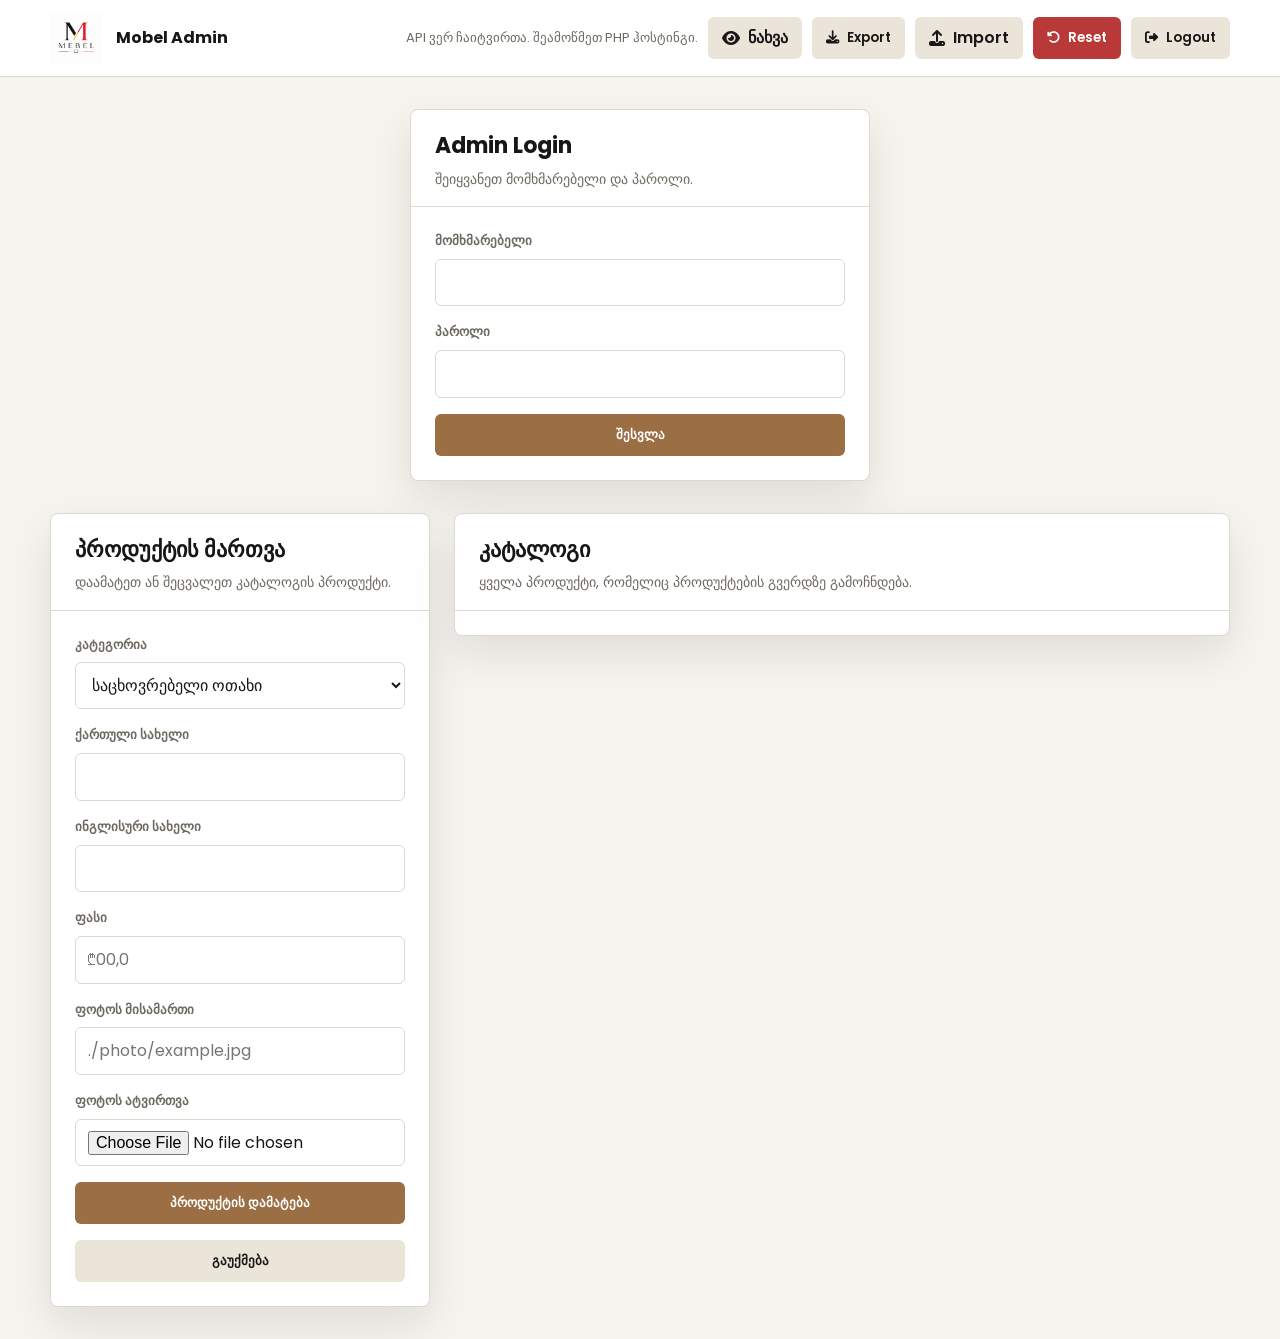
==== admin.html @ c5cf6e33 "add admin panel" ====
<!doctype html>
<html lang="ka">
  <head>
    <meta charset="UTF-8" />
    <meta name="viewport" content="width=device-width, initial-scale=1.0" />
    <title>Admin Panel - Mobel</title>
    <link rel="icon" href="./photo/141.png" sizes="512x512" type="image/png" />
    <link rel="stylesheet" href="css/style.css" />
    <link rel="stylesheet" href="css/admin.css" />
    <link rel="preconnect" href="https://fonts.googleapis.com" />
    <link rel="preconnect" href="https://fonts.gstatic.com" crossorigin />
    <link
      href="https://fonts.googleapis.com/css2?family=Playfair+Display:wght@400;500;600;700&family=Poppins:wght@300;400;500;600&display=swap"
      rel="stylesheet"
    />
    <link
      rel="stylesheet"
      href="https://cdnjs.cloudflare.com/ajax/libs/font-awesome/6.4.0/css/all.min.css"
    />
  </head>
  <body class="admin-body">
    <div class="admin-shell">
      <header class="admin-topbar">
        <div class="admin-topbar-inner">
          <a class="admin-brand" href="products-ka.html">
            <img src="./photo/141.png" alt="Mobel" />
            <span>Mobel Admin</span>
          </a>
          <div class="admin-actions">
            <span class="admin-status" data-status>სერვერთან დაკავშირება...</span>
            <a class="admin-button secondary" href="products-ka.html">
              <i class="fas fa-eye"></i>
              ნახვა
            </a>
            <button class="admin-button secondary" type="button" data-export>
              <i class="fas fa-download"></i>
              Export
            </button>
            <label class="admin-button secondary admin-file-button">
              <i class="fas fa-upload"></i>
              Import
              <input type="file" accept="application/json" data-import />
            </label>
            <button class="admin-button danger" type="button" data-reset>
              <i class="fas fa-rotate-left"></i>
              Reset
            </button>
            <button class="admin-button secondary" type="button" data-logout hidden>
              <i class="fas fa-right-from-bracket"></i>
              Logout
            </button>
          </div>
        </div>
      </header>

      <main class="admin-login" data-login-panel hidden>
        <section class="admin-panel">
          <div class="admin-panel-header">
            <h1>Admin Login</h1>
            <p>შეიყვანეთ მომხმარებელი და პაროლი.</p>
          </div>
          <form class="admin-form" data-login-form>
            <div class="admin-field">
              <label for="username">მომხმარებელი</label>
              <input id="username" name="username" type="text" autocomplete="username" required />
            </div>
            <div class="admin-field">
              <label for="password">პაროლი</label>
              <input id="password" name="password" type="password" autocomplete="current-password" required />
            </div>
            <button class="admin-button" type="submit">
              შესვლა
            </button>
          </form>
        </section>
      </main>

      <main class="admin-main" data-admin-panel hidden>
        <section class="admin-panel">
          <div class="admin-panel-header">
            <h1>პროდუქტის მართვა</h1>
            <p>დაამატეთ ან შეცვალეთ კატალოგის პროდუქტი.</p>
          </div>
          <form class="admin-form" data-product-form>
            <div class="admin-field">
              <label for="category">კატეგორია</label>
              <select id="category" name="category" required></select>
            </div>
            <div class="admin-field">
              <label for="nameKa">ქართული სახელი</label>
              <input id="nameKa" name="nameKa" type="text" required />
            </div>
            <div class="admin-field">
              <label for="nameEn">ინგლისური სახელი</label>
              <input id="nameEn" name="nameEn" type="text" />
            </div>
            <div class="admin-field">
              <label for="price">ფასი</label>
              <input id="price" name="price" type="text" placeholder="₾00,0" />
            </div>
            <div class="admin-field">
              <label for="image">ფოტოს მისამართი</label>
              <input id="image" name="image" type="text" placeholder="./photo/example.jpg" required />
            </div>
            <div class="admin-field">
              <label for="imageUpload">ფოტოს ატვირთვა</label>
              <input id="imageUpload" name="imageUpload" type="file" accept="image/png,image/jpeg,image/webp,image/gif" data-image-upload />
            </div>
            <button class="admin-button" type="submit" data-save-button>
              პროდუქტის დამატება
            </button>
            <button class="admin-button secondary" type="button" data-cancel-edit hidden>
              გაუქმება
            </button>
          </form>
        </section>

        <section class="admin-panel">
          <div class="admin-panel-header">
            <h2>კატალოგი</h2>
            <p>ყველა პროდუქტი, რომელიც პროდუქტების გვერდზე გამოჩნდება.</p>
          </div>
          <div class="admin-list" data-products-list></div>
          <p class="admin-empty" data-empty-state hidden>პროდუქტები ჯერ არ არის დამატებული.</p>
        </section>
      </main>
    </div>

    <script src="js/catalog-store.js"></script>
    <script src="js/admin.js"></script>
  </body>
</html>
---- css/style.css ----
/* ========================================
   Mobel - Modern Furniture Template
   ======================================== */

/* CSS Variables */
:root {
  --primary-color: #1a1a1a;
  --secondary-color: #b89c72;
  --accent-color: #d4a574;
  --text-color: #333333;
  --text-light: #666666;
  --white: #ffffff;
  --off-white: #f9f9f9;
  --gray-light: #f5f5f5;
  --gray: #e0e0e0;
  --border-color: #dddddd;
  --shadow: 0 10px 40px rgba(0, 0, 0, 0.08);
  --shadow-sm: 0 5px 20px rgba(0, 0, 0, 0.05);
  --transition: all 0.3s ease;
  --font-primary: "Playfair Display", serif;
  --font-secondary: "Poppins", sans-serif;
}
@font-face {
  font-family: kartuli;
  src: url(../fonts/bpg_nino_mtavruli_bold.ttf);
}

/* Reset & Base */
* {
  margin: 0;
  padding: 0;
  box-sizing: border-box;
}

html {
  scroll-behavior: smooth;
}

body {
  font-family: var(--font-secondary);
  font-size: 16px;
  line-height: 1.6;
  color: var(--text-color);
  background-color: var(--white);
  overflow-x: hidden;
}

a {
  text-decoration: none;
  color: inherit;
  transition: var(--transition);
}

ul {
  list-style: none;
}

img {
  max-width: 100%;
  height: auto;
  display: block;
}

button {
  font-family: inherit;
  cursor: pointer;
  border: none;
  outline: none;
}

.container {
  max-width: 1200px;
  margin: 0 auto;
  padding: 0 20px;
}

/* ========================================
   Header
   ======================================== */
.header {
  position: fixed;
  top: 0;
  left: 0;
  right: 0;
  z-index: 1000;
  background: var(--white);
  transition:
    transform 0.3s ease,
    box-shadow 0.3s ease;
}

.header.hidden {
  transform: translateY(-100%);
}

.header-top {
  background: var(--primary-color);
  padding: 10px 0;
  transition: var(--transition);
  transform: translateY(0);
  opacity: 1;
}

.header-top.hidden {
  transform: translateY(-100%);
  opacity: 0;
}

.header-main {
  background: var(--white);
  box-shadow: var(--shadow-sm);
  transition: var(--transition);
}

.header.scrolled .header-main {
  box-shadow: var(--shadow-sm);
}

.header-main .container {
  display: flex;
  align-items: center;
  justify-content: space-between;
  padding: 20px 20px;
  transition: var(--transition);
}

.header.scrolled .header-main .container {
  padding: 12px 20px;
}

.header-top-content {
  display: flex;
  justify-content: space-between;
  align-items: center;
}

.header-social {
  display: flex;
  gap: 15px;
}

.header-social a {
  color: rgba(255, 255, 255, 0.8);
  font-size: 14px;
}

.header-social a:hover {
  color: var(--secondary-color);
}

.header-contact {
  display: flex;
  gap: 30px;
}

.header-contact span {
  font-size: 13px;
  color: rgba(255, 255, 255, 0.8);
  display: flex;
  align-items: center;
  gap: 8px;
}

.header-contact i {
  color: var(--secondary-color);
}

.navbar {
  display: flex;
  justify-content: space-between;
  align-items: center;
  width: 100%;
}

.logo {
  font-family: var(--font-primary);
  font-size: 32px;
  font-weight: 700;
  color: var(--primary-color);
  letter-spacing: 2px;
}
.logo_image {
  width: 100px;
  height: 80px;
}

.nav-menu {
  display: flex;
  gap: 40px;
}

.nav-link {
  font-size: 14px;
  font-weight: 500;
  color: var(--primary-color);
  text-transform: uppercase;
  letter-spacing: 1px;
  position: relative;
}

.nav-link::after {
  content: "";
  position: absolute;
  bottom: -5px;
  left: 0;
  width: 0;
  height: 2px;
  background: var(--secondary-color);
  transition: var(--transition);
}

.nav-link:hover::after {
  width: 100%;
}

.nav-icons {
  display: flex;
  align-items: center;
  gap: 20px;
}

.nav-icons a {
  font-size: 18px;
  color: var(--primary-color);
  position: relative;
}

.nav-icons a:hover {
  color: var(--secondary-color);
}

.cart-count {
  position: absolute;
  top: -8px;
  right: -8px;
  width: 18px;
  height: 18px;
  background: var(--secondary-color);
  color: var(--white);
  font-size: 10px;
  font-weight: 600;
  border-radius: 50%;
  display: flex;
  align-items: center;
  justify-content: center;
}

/* Language Switcher */
.lang-switcher {
  position: relative;
}

.lang-btn {
  display: flex;
  align-items: center;
  gap: 5px;
  background: none;
  padding: 8px 12px;
  font-size: 14px;
  font-weight: 600;
  color: var(--primary-color);
  border: 1px solid var(--gray);
  cursor: pointer;
  transition: var(--transition);
}

.lang-btn:hover {
  border-color: var(--secondary-color);
  color: var(--secondary-color);
}

.lang-btn .current-lang {
  text-transform: uppercase;
}

.lang-btn i {
  font-size: 10px;
}

.lang-dropdown {
  position: absolute;
  top: 100%;
  right: 0;
  min-width: 150px;
  background: var(--white);
  border: 1px solid var(--gray);
  box-shadow: var(--shadow);
  opacity: 0;
  visibility: hidden;
  transform: translateY(10px);
  transition: var(--transition);
  z-index: 100;
}

.lang-switcher:hover .lang-dropdown,
.lang-switcher.active .lang-dropdown {
  opacity: 1;
  visibility: visible;
  transform: translateY(0);
}

.lang-option {
  display: block;
  padding: 12px 20px;
  font-size: 14px;
  color: var(--text-color);
  transition: var(--transition);
}

.lang-option:hover {
  background: var(--gray-light);
  color: var(--secondary-color);
}

.lang-option.active {
  background: var(--secondary-color);
  color: var(--white);
}

.menu-toggle {
  display: none;
  flex-direction: column;
  gap: 5px;
  background: none;
  padding: 5px;
}

.menu-toggle span {
  width: 25px;
  height: 2px;
  background: var(--primary-color);
  transition: var(--transition);
}

.navbar {
  display: flex;
  justify-content: space-between;
  align-items: center;
}

.logo {
  width: 120px;
  height: 60px;
}

.nav-menu {
  display: flex;
  gap: 40px;
}

.nav-link {
  font-size: 14px;
  font-weight: 500;
  color: var(--primary-color);
  text-transform: uppercase;
  letter-spacing: 1px;
  position: relative;
}

.nav-link::after {
  content: "";
  position: absolute;
  bottom: -5px;
  left: 0;
  width: 0;
  height: 2px;
  background: var(--secondary-color);
  transition: var(--transition);
}

.nav-link:hover::after {
  width: 100%;
}

.nav-icons {
  display: flex;
  align-items: center;
  gap: 20px;
}

.nav-icons a {
  font-size: 18px;
  color: var(--primary-color);
}

.nav-icons a:hover {
  color: var(--secondary-color);
}

.menu-toggle {
  display: none;
  flex-direction: column;
  gap: 5px;
  background: none;
  padding: 5px;
}

.menu-toggle span {
  width: 25px;
  height: 2px;
  background: var(--primary-color);
  transition: var(--transition);
}

/* ========================================
   Hero Section
   ======================================== */
.hero {
  min-height: 100vh;
  display: flex;
  align-items: center;
  padding: 150px 0 80px;
  background: var(--off-white);
  position: relative;
  overflow: hidden;
}

.hero::before {
  content: "";
  position: absolute;
  top: -50%;
  right: -20%;
  width: 800px;
  height: 800px;
  background: radial-gradient(
    circle,
    rgba(184, 156, 114, 0.1) 0%,
    transparent 70%
  );
  border-radius: 50%;
}

.hero .container {
  display: flex;
  align-items: center;
  gap: 60px;
}

.hero-content {
  flex: 1;
  max-width: 600px;
  margin-left: 30px;
}

.hero-subtitle {
  display: inline-block;
  font-size: 14px;
  font-weight: 500;
  color: var(--secondary-color);
  text-transform: uppercase;
  letter-spacing: 3px;
  margin-bottom: 20px;
}

.hero-title {
  font-family: var(--font-primary);
  font-size: 64px;
  font-weight: 700;
  line-height: 1.1;
  color: var(--primary-color);
  margin-bottom: 25px;
}
.hero-title_ka {
  font-family: kartuli;
  font-size: 64px;
  font-weight: 700;
  line-height: 1.1;
  color: var(--primary-color);
  margin-bottom: 25px;
}

.hero-text {
  font-size: 18px;
  color: var(--text-light);
  margin-bottom: 40px;
  max-width: 500px;
}

.hero-buttons {
  display: flex;
  gap: 20px;
}

.btn {
  display: inline-block;
  padding: 16px 40px;
  font-size: 14px;
  font-weight: 500;
  text-transform: uppercase;
  letter-spacing: 1px;
  border-radius: 0;
  transition: var(--transition);
}

.btn-primary {
  background: var(--primary-color);
  color: var(--white);
}

.btn-primary:hover {
  background: var(--secondary-color);
}

.btn-secondary {
  background: transparent;
  color: var(--primary-color);
  border: 2px solid var(--primary-color);
}

.btn-secondary:hover {
  background: var(--primary-color);
  color: var(--white);
}

.hero-image {
  flex: 1;
  position: relative;
  margin-right: 30px;
}

.hero-image img {
  width: 100%;
  max-width: 550px;
  margin-left: auto;
  border-radius: 5px;
  box-shadow: var(--shadow);
}

/* ========================================
   Features Section
   ======================================== */
.features {
  padding: 60px 0;
  background: var(--primary-color);
}

.features-grid {
  display: grid;
  grid-template-columns: repeat(4, 1fr);
  gap: 30px;
}

.feature-item {
  text-align: center;
  padding: 30px 20px;
  border-right: 1px solid rgba(255, 255, 255, 0.1);
}

.feature-item:last-child {
  border-right: none;
}

.feature-item i {
  font-size: 36px;
  color: var(--secondary-color);
  margin-bottom: 20px;
}

.feature-item h3 {
  font-family: var(--font-primary);
  font-size: 18px;
  color: var(--white);
  margin-bottom: 10px;
}

.feature-item p {
  font-size: 14px;
  color: rgba(255, 255, 255, 0.7);
}

/* ========================================
   Section Header
   ======================================== */
.section-header {
  text-align: center;
  margin-bottom: 60px;
}

.products-actions {
  text-align: center;
  margin-bottom: 30px;
}

.products-actions .btn {
  display: inline-flex;
  padding: 14px 30px;
}

.section-subtitle {
  display: inline-block;
  font-size: 14px;
  font-weight: 500;
  color: var(--secondary-color);
  text-transform: uppercase;
  letter-spacing: 3px;
  margin-bottom: 15px;
}

.section-title {
  font-family: var(--font-primary);
  font-size: 42px;
  font-weight: 600;
  color: var(--primary-color);
}

/* ========================================
   Products Section
   ======================================== */
.products {
  padding: 100px 0;
  background: var(--white);
}

.products-grid {
  display: grid;
  grid-template-columns: repeat(3, 1fr);
  gap: 30px;
}

.product-card {
  background: var(--white);
  border: 1px solid var(--gray);
  transition: var(--transition);
}

.product-card:hover {
  box-shadow: var(--shadow);
  transform: translateY(-10px);
}

.product-image {
  position: relative;
  overflow: hidden;
  aspect-ratio: 1;
  background: var(--gray-light);
}

.product-image img {
  width: 100%;
  height: 100%;
  object-fit: cover;
  transition: var(--transition);
  cursor: zoom-in;
}

.product-card:hover .product-image img {
  transform: scale(1.05);
}

.image-overlay {
  position: fixed;
  inset: 0;
  display: flex;
  align-items: center;
  justify-content: center;
  background: rgba(0, 0, 0, 0.85);
  opacity: 0;
  visibility: hidden;
  transition: opacity 0.25s ease;
  z-index: 2000;
}

.image-overlay.open {
  opacity: 1;
  visibility: visible;
}

.image-overlay-content {
  position: relative;
  display: flex;
  align-items: center;
  justify-content: center;
  max-width: 100vw;
  max-height: 100vh;
  padding: 0;
}

.image-overlay-content img {
  width: auto;
  height: auto;
  max-width: 100vw;
  max-height: 100vh;
  object-fit: contain;
  display: block;
  margin: 0 auto;
  border-radius: 4px;
  box-shadow: 0 20px 40px rgba(0, 0, 0, 0.45);
}

.overlay-close {
  position: absolute;
  top: 10px;
  right: 10px;
  width: 40px;
  height: 40px;
  border-radius: 50%;
  border: 1px solid rgba(255, 255, 255, 0.25);
  background: rgba(0, 0, 0, 0.5);
  color: #fff;
  font-size: 28px;
  line-height: 1;
  display: flex;
  align-items: center;
  justify-content: center;
  cursor: pointer;
  transition:
    background 0.25s ease,
    transform 0.25s ease;
}

.overlay-close:hover {
  background: rgba(0, 0, 0, 0.75);
  transform: scale(1.05);
}

.product-tag {
  position: absolute;
  top: 15px;
  left: 15px;
  padding: 8px 16px;
  font-size: 12px;
  font-weight: 600;
  text-transform: uppercase;
  letter-spacing: 1px;
  background: var(--primary-color);
  color: var(--white);
}

.product-tag.sale {
  background: #e74c3c;
}

.product-info {
  padding: 25px;
}

.product-info h3 {
  font-family: var(--font-primary);
  font-size: 20px;
  font-weight: 600;
  color: var(--primary-color);
  margin-bottom: 8px;
}

.product-category {
  font-size: 14px;
  color: var(--text-light);
  margin-bottom: 15px;
}

.product-price {
  display: flex;
  align-items: center;
  gap: 10px;
  margin-bottom: 20px;
}

.price {
  font-size: 18px;
  font-weight: 600;
  color: var(--primary-color);
}

.old-price {
  font-size: 14px;
  color: var(--text-light);
  text-decoration: line-through;
}

.btn-add-cart {
  width: 100%;
  padding: 14px;
  font-size: 14px;
  font-weight: 500;
  text-transform: uppercase;
  letter-spacing: 1px;
  background: transparent;
  color: var(--primary-color);
  border: 2px solid var(--primary-color);
  transition: var(--transition);
}

.btn-add-cart:hover {
  background: var(--primary-color);
  color: var(--white);
}

/* ========================================
   About Section
   ======================================== */
.about {
  padding: 100px 0;
  background: var(--off-white);
}

.about-grid {
  display: grid;
  grid-template-columns: 1fr 1fr;
  gap: 80px;
  align-items: center;
}

.about-image img {
  width: 100%;
  border-radius: 5px;
  box-shadow: var(--shadow);
}

.about-content .section-title {
  text-align: left;
  margin-bottom: 25px;
}

.about-content > p {
  font-size: 16px;
  color: var(--text-light);
  margin-bottom: 30px;
  line-height: 1.8;
}

.about-features {
  margin-bottom: 35px;
}

.about-features li {
  display: flex;
  align-items: center;
  gap: 15px;
  margin-bottom: 15px;
  font-size: 15px;
  color: var(--text-color);
}

.about-features li i {
  width: 24px;
  height: 24px;
  display: flex;
  align-items: center;
  justify-content: center;
  background: var(--secondary-color);
  color: var(--white);
  border-radius: 50%;
  font-size: 12px;
}

/* ========================================
   Services Section
   ======================================== */
.services {
  padding: 100px 0;
  background: var(--white);
}

.services-grid {
  display: grid;
  grid-template-columns: repeat(3, 1fr);
  gap: 30px;
}

.service-card {
  text-align: center;
  padding: 50px 30px;
  background: var(--off-white);
  border: 1px solid var(--gray);
  transition: var(--transition);
}

.service-card:hover {
  background: var(--white);
  box-shadow: var(--shadow);
  transform: translateY(-10px);
}

.service-card i {
  font-size: 48px;
  color: var(--secondary-color);
  margin-bottom: 25px;
}

.service-card h3 {
  font-family: var(--font-primary);
  font-size: 24px;
  font-weight: 600;
  color: var(--primary-color);
  margin-bottom: 15px;
}

.service-card p {
  font-size: 15px;
  color: var(--text-light);
  line-height: 1.7;
}

/* ========================================
   Contact Section
   ======================================== */
.contact {
  padding: 100px 0;
  background: var(--off-white);
}

.contact-grid {
  display: grid;
  grid-template-columns: 1fr 1fr;
  gap: 60px;
}

.contact-info .section-title {
  text-align: left;
  margin-bottom: 20px;
}

.contact-info > p {
  font-size: 16px;
  color: var(--text-light);
  margin-bottom: 40px;
}

.contact-details {
  display: flex;
  flex-direction: column;
  gap: 25px;
}

.contact-item {
  display: flex;
  align-items: flex-start;
  gap: 20px;
}

.contact-item i {
  width: 50px;
  height: 50px;
  display: flex;
  align-items: center;
  justify-content: center;
  background: var(--secondary-color);
  color: var(--white);
  font-size: 18px;
  flex-shrink: 0;
}

.contact-item h4 {
  font-family: var(--font-primary);
  font-size: 18px;
  font-weight: 600;
  color: var(--primary-color);
  margin-bottom: 5px;
}

.contact-item p {
  font-size: 15px;
  color: var(--text-light);
}

.contact-form {
  background: var(--white);
  padding: 50px;
  box-shadow: var(--shadow);
}

.form-group {
  margin-bottom: 20px;
}

.form-group input,
.form-group textarea {
  width: 100%;
  padding: 16px 20px;
  font-family: var(--font-secondary);
  font-size: 15px;
  color: var(--text-color);
  background: var(--gray-light);
  border: 1px solid transparent;
  transition: var(--transition);
}

.form-group input:focus,
.form-group textarea:focus {
  border-color: var(--secondary-color);
  outline: none;
}

.form-group textarea {
  resize: vertical;
  min-height: 150px;
}

.contact-form .btn {
  width: 100%;
  text-align: center;
}

/* ========================================
   Footer
   ======================================== */
.footer {
  padding: 80px 0 20px;
  background: var(--primary-color);
}

.footer-grid {
  display: grid;
  grid-template-columns: 2fr 1fr 1fr 1.5fr;
  gap: 40px;
  margin-bottom: 60px;
}

.footer-brand .logo {
  color: var(--white);
  margin-bottom: 20px;
  display: inline-block;
}

.footer-brand p {
  font-size: 15px;
  color: rgba(255, 255, 255, 0.7);
  line-height: 1.7;
  margin-bottom: 25px;
}

.social-links {
  display: flex;
  gap: 15px;
}

.social-links a {
  width: 40px;
  height: 40px;
  display: flex;
  align-items: center;
  justify-content: center;
  background: rgba(255, 255, 255, 0.1);
  color: var(--white);
  font-size: 16px;
  transition: var(--transition);
}

.social-links a:hover {
  background: var(--secondary-color);
}

.footer-links h4 {
  font-family: var(--font-primary);
  font-size: 18px;
  font-weight: 600;
  color: var(--white);
  margin-bottom: 25px;
}

.footer-links ul li {
  margin-bottom: 12px;
}

.footer-links ul li a {
  font-size: 15px;
  color: rgba(255, 255, 255, 0.7);
}

.footer-links ul li a:hover {
  color: var(--secondary-color);
  padding-left: 5px;
}

.footer-links > p {
  font-size: 15px;
  color: rgba(255, 255, 255, 0.7);
  margin-bottom: 20px;
}

.newsletter-form {
  display: flex;
  gap: 10px;
}

.newsletter-form input {
  flex: 1;
  padding: 14px 20px;
  font-family: var(--font-secondary);
  font-size: 14px;
  color: var(--white);
  background: rgba(255, 255, 255, 0.1);
  border: none;
}

.newsletter-form input::placeholder {
  color: rgba(255, 255, 255, 0.5);
}

.newsletter-form button {
  width: 50px;
  height: 50px;
  display: flex;
  align-items: center;
  justify-content: center;
  background: var(--secondary-color);
  color: var(--white);
  font-size: 16px;
  transition: var(--transition);
}

.newsletter-form button:hover {
  background: var(--accent-color);
}

.footer-bottom {
  padding-top: 30px;
  border-top: 1px solid rgba(255, 255, 255, 0.1);
  text-align: center;
}

.footer-bottom p {
  font-size: 14px;
  color: rgba(255, 255, 255, 0.5);
}

/* ========================================
   Responsive Design
   ======================================== */
@media (max-width: 1024px) {
  .hero-title {
    font-size: 48px;
  }

  .features-grid {
    grid-template-columns: repeat(2, 1fr);
  }

  .feature-item {
    border-right: none;
    border-bottom: 1px solid rgba(255, 255, 255, 0.1);
  }

  .products-grid,
  .services-grid {
    grid-template-columns: repeat(2, 1fr);
  }

  .footer-grid {
    grid-template-columns: repeat(2, 1fr);
  }
}

@media (max-width: 768px) {
  .nav-menu {
    display: none;
  }

  .nav-menu.active {
    display: block;
    position: absolute;
    top: 100%;
    right: 20px;
    left: 20px;
    background: var(--white);
    border: 1px solid var(--gray);
    box-shadow: var(--shadow);
    padding: 20px;
    border-radius: 8px;
    z-index: 999;
  }

  .nav-menu.active li {
    margin-bottom: 15px;
  }

  .nav-menu.active li:last-child {
    margin-bottom: 0;
  }

  .menu-toggle {
    display: flex;
  }

  .hero .container {
    flex-direction: column-reverse;
    text-align: center;
  }

  .hero-content {
    max-width: 100%;
  }

  .hero-title {
    font-size: 36px;
  }

  .hero-buttons {
    justify-content: center;
  }

  .hero-image img {
    max-width: 100%;
    margin: 0 auto 40px;
  }

  .features-grid {
    grid-template-columns: 1fr;
  }

  .products-grid,
  .services-grid,
  .about-grid,
  .contact-grid {
    grid-template-columns: 1fr;
  }

  .product-image {
    min-height: 260px;
  }

  .product-info {
    padding: 20px;
  }

  .section-title {
    font-size: 32px;
  }

  .contact-form {
    padding: 30px;
  }

  .footer-grid {
    grid-template-columns: 1fr;
    text-align: center;
  }

  .social-links {
    justify-content: center;
  }
}

@media (max-width: 480px) {
  .hero {
    padding: 100px 0 60px;
  }

  .hero-title {
    font-size: 28px;
  }

  .btn {
    padding: 14px 28px;
    font-size: 13px;
  }

  .products,
  .about,
  .services,
  .contact {
    padding: 60px 0;
  }

  .product-image {
    min-height: 220px;
  }

  .product-info {
    padding: 18px;
  }
}
---- css/admin.css ----
:root {
  --admin-bg: #f6f4ef;
  --admin-panel: #ffffff;
  --admin-ink: #171717;
  --admin-muted: #6f6a61;
  --admin-line: #ded8cd;
  --admin-accent: #9b6f43;
  --admin-accent-dark: #72502f;
  --admin-danger: #b93838;
  --admin-shadow: 0 18px 45px rgba(28, 24, 20, 0.1);
}

body.admin-body {
  min-height: 100vh;
  background: var(--admin-bg);
  color: var(--admin-ink);
  font-family: var(--font-secondary);
}

.admin-shell {
  min-height: 100vh;
}

.admin-topbar {
  background: var(--admin-panel);
  border-bottom: 1px solid var(--admin-line);
}

.admin-topbar-inner {
  width: min(1180px, calc(100% - 32px));
  min-height: 76px;
  margin: 0 auto;
  display: flex;
  align-items: center;
  justify-content: space-between;
  gap: 20px;
}

.admin-brand {
  display: flex;
  align-items: center;
  gap: 14px;
  font-weight: 700;
}

.admin-brand img {
  width: 52px;
  height: 52px;
  object-fit: contain;
}

.admin-actions {
  display: flex;
  align-items: center;
  gap: 10px;
  flex-wrap: wrap;
}

.admin-main,
.admin-login {
  width: min(1180px, calc(100% - 32px));
  margin: 32px auto;
}

.admin-main {
  display: grid;
  grid-template-columns: minmax(280px, 380px) 1fr;
  gap: 24px;
  align-items: start;
}

.admin-login {
  max-width: 460px;
}

.admin-panel {
  background: var(--admin-panel);
  border: 1px solid var(--admin-line);
  border-radius: 8px;
  box-shadow: var(--admin-shadow);
}

.admin-panel-header {
  padding: 22px 24px 16px;
  border-bottom: 1px solid var(--admin-line);
}

.admin-panel-header h1,
.admin-panel-header h2 {
  margin: 0;
  font-size: 22px;
  line-height: 1.25;
}

.admin-panel-header p {
  margin: 8px 0 0;
  color: var(--admin-muted);
  font-size: 14px;
}

.admin-form {
  padding: 24px;
  display: grid;
  gap: 16px;
}

.admin-field {
  display: grid;
  gap: 7px;
}

.admin-field label {
  font-size: 13px;
  font-weight: 600;
  color: var(--admin-muted);
}

.admin-field input,
.admin-field select {
  width: 100%;
  min-height: 44px;
  border: 1px solid var(--admin-line);
  border-radius: 6px;
  padding: 10px 12px;
  color: var(--admin-ink);
  background: #fff;
  font: inherit;
}

.admin-field input:focus,
.admin-field select:focus {
  border-color: var(--admin-accent);
  box-shadow: 0 0 0 3px rgba(155, 111, 67, 0.14);
  outline: none;
}

.admin-button {
  min-height: 42px;
  display: inline-flex;
  align-items: center;
  justify-content: center;
  gap: 8px;
  border-radius: 6px;
  padding: 0 14px;
  background: var(--admin-accent);
  color: #fff;
  font-weight: 600;
}

.admin-button:hover {
  background: var(--admin-accent-dark);
}

.admin-button.secondary {
  background: #ebe4d9;
  color: var(--admin-ink);
}

.admin-button.secondary:hover {
  background: #ded2c1;
}

.admin-button.danger {
  background: var(--admin-danger);
}

.admin-list {
  padding: 12px;
  display: grid;
  gap: 10px;
}

.admin-product {
  display: grid;
  grid-template-columns: 92px minmax(0, 1fr) auto;
  gap: 14px;
  align-items: center;
  padding: 12px;
  border: 1px solid var(--admin-line);
  border-radius: 8px;
  background: #fff;
}

.admin-product img {
  width: 92px;
  aspect-ratio: 1;
  object-fit: cover;
  border-radius: 6px;
  background: #eee;
}

.admin-product h3 {
  margin: 0;
  font-size: 16px;
}

.admin-product p,
.admin-product small {
  display: block;
  margin: 4px 0 0;
  color: var(--admin-muted);
}

.admin-product small {
  overflow-wrap: anywhere;
}

.admin-product-actions {
  display: flex;
  gap: 8px;
}

.admin-icon-button {
  width: 38px;
  height: 38px;
  display: inline-flex;
  align-items: center;
  justify-content: center;
  border-radius: 6px;
  background: #eee8dd;
  color: var(--admin-ink);
}

.admin-icon-button.danger {
  background: #f3dfdf;
  color: var(--admin-danger);
}

.admin-empty {
  padding: 36px 18px;
  text-align: center;
  color: var(--admin-muted);
}

.admin-status {
  color: var(--admin-muted);
  font-size: 13px;
}

.admin-file-button {
  position: relative;
  overflow: hidden;
}

.admin-file-button input {
  position: absolute;
  inset: 0;
  opacity: 0;
  cursor: pointer;
}

@media (max-width: 860px) {
  .admin-topbar-inner,
  .admin-main,
  .admin-login {
    width: min(100% - 20px, 680px);
  }

  .admin-topbar-inner,
  .admin-main {
    grid-template-columns: 1fr;
  }

  .admin-topbar-inner {
    flex-direction: column;
    align-items: stretch;
    padding: 14px 0;
  }

  .admin-actions {
    justify-content: stretch;
  }

  .admin-actions .admin-button {
    flex: 1 1 140px;
  }
}

@media (max-width: 560px) {
  .admin-product {
    grid-template-columns: 72px 1fr;
  }

  .admin-product img {
    width: 72px;
  }

  .admin-product-actions {
    grid-column: 1 / -1;
    justify-content: flex-end;
  }
}
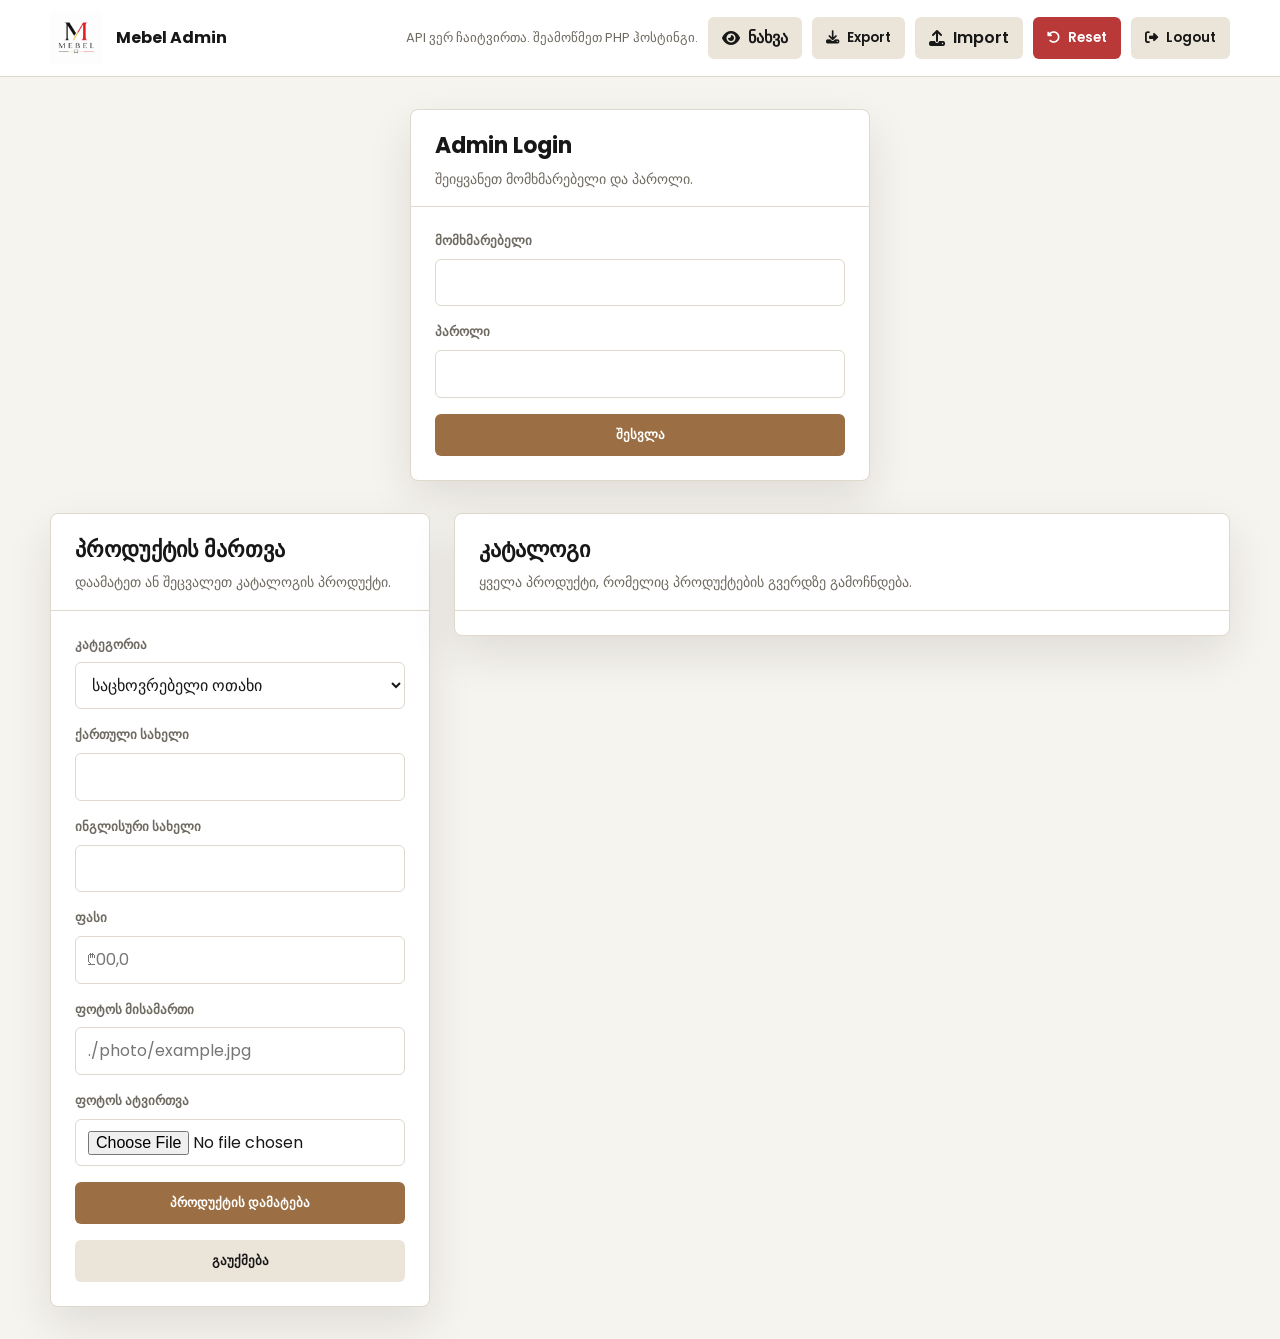
==== commit 7ff341de: "change password" ====
--- a/admin.html
+++ b/admin.html
@@ -3,7 +3,7 @@
   <head>
     <meta charset="UTF-8" />
     <meta name="viewport" content="width=device-width, initial-scale=1.0" />
-    <title>Admin Panel - Mobel</title>
+    <title>Admin Panel - Mebel</title>
     <link rel="icon" href="./photo/141.png" sizes="512x512" type="image/png" />
     <link rel="stylesheet" href="css/style.css" />
     <link rel="stylesheet" href="css/admin.css" />
@@ -23,8 +23,8 @@
       <header class="admin-topbar">
         <div class="admin-topbar-inner">
           <a class="admin-brand" href="products-ka.html">
-            <img src="./photo/141.png" alt="Mobel" />
-            <span>Mobel Admin</span>
+            <img src="./photo/141.png" alt="Mebel" />
+            <span>Mebel Admin</span>
           </a>
           <div class="admin-actions">
             <span class="admin-status" data-status>სერვერთან დაკავშირება...</span>
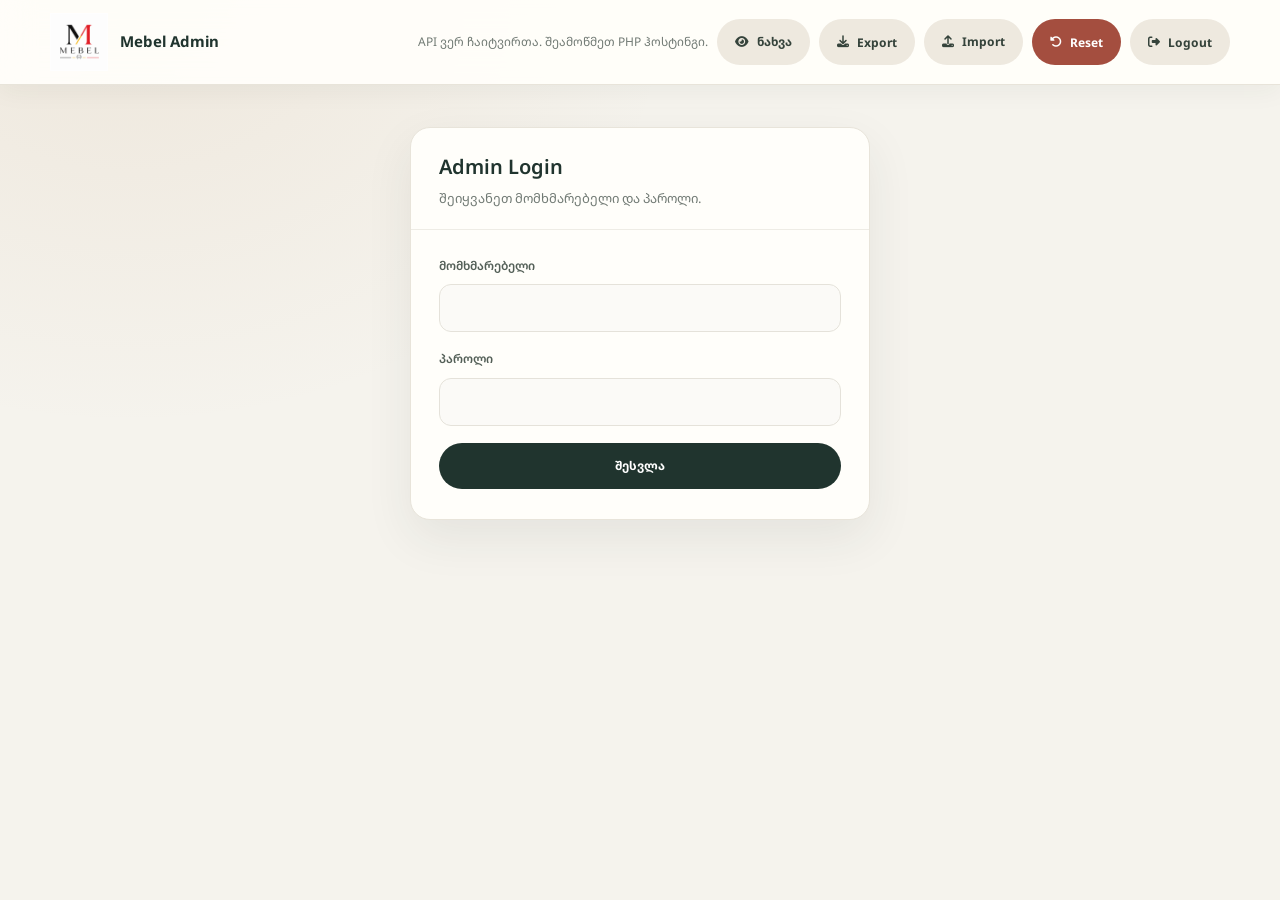
==== commit ad2adc7f: "remake site" ====
--- a/admin.html
+++ b/admin.html
@@ -10,7 +10,7 @@
     <link rel="preconnect" href="https://fonts.googleapis.com" />
     <link rel="preconnect" href="https://fonts.gstatic.com" crossorigin />
     <link
-      href="https://fonts.googleapis.com/css2?family=Playfair+Display:wght@400;500;600;700&family=Poppins:wght@300;400;500;600&display=swap"
+      href="https://fonts.googleapis.com/css2?family=DM+Sans:wght@400;500;600;700&family=DM+Serif+Display&family=Noto+Sans+Georgian:wght@400;500;600;700&display=swap"
       rel="stylesheet"
     />
     <link
@@ -22,7 +22,7 @@
     <div class="admin-shell">
       <header class="admin-topbar">
         <div class="admin-topbar-inner">
-          <a class="admin-brand" href="products-ka.html">
+          <a class="admin-brand" href="index-ka.html">
             <img src="./photo/141.png" alt="Mebel" />
             <span>Mebel Admin</span>
           </a>
--- a/css/style.css
+++ b/css/style.css
@@ -4,25 +4,21 @@
 
 /* CSS Variables */
 :root {
-  --primary-color: #1a1a1a;
-  --secondary-color: #b89c72;
-  --accent-color: #d4a574;
-  --text-color: #333333;
-  --text-light: #666666;
-  --white: #ffffff;
-  --off-white: #f9f9f9;
-  --gray-light: #f5f5f5;
-  --gray: #e0e0e0;
-  --border-color: #dddddd;
-  --shadow: 0 10px 40px rgba(0, 0, 0, 0.08);
-  --shadow-sm: 0 5px 20px rgba(0, 0, 0, 0.05);
-  --transition: all 0.3s ease;
-  --font-primary: "Playfair Display", serif;
-  --font-secondary: "Poppins", sans-serif;
-}
-@font-face {
-  font-family: kartuli;
-  src: url(../fonts/bpg_nino_mtavruli_bold.ttf);
+  --primary-color: #20342e;
+  --secondary-color: #bd9262;
+  --accent-color: #d3ac7f;
+  --text-color: #2b332f;
+  --text-light: #717a74;
+  --white: #fffefa;
+  --off-white: #f5f3ed;
+  --gray-light: #f3f1ec;
+  --gray: #e7e4dc;
+  --border-color: #e7e4dc;
+  --shadow: 0 20px 55px rgba(32, 52, 46, 0.1);
+  --shadow-sm: 0 8px 26px rgba(32, 52, 46, 0.07);
+  --transition: 240ms ease;
+  --font-primary: "DM Serif Display", Georgia, serif;
+  --font-secondary: "DM Sans", sans-serif;
 }
 
 /* Reset & Base */
@@ -34,6 +30,12 @@
 
 html {
   scroll-behavior: smooth;
+  scrollbar-width: none;
+  -ms-overflow-style: none;
+}
+
+html::-webkit-scrollbar {
+  display: none;
 }
 
 body {
@@ -65,7 +67,14 @@
   font-family: inherit;
   cursor: pointer;
   border: none;
-  outline: none;
+}
+
+a:focus-visible,
+button:focus-visible,
+input:focus-visible,
+textarea:focus-visible {
+  outline: 3px solid #705832;
+  outline-offset: 3px;
 }
 
 .container {
@@ -89,21 +98,9 @@
     box-shadow 0.3s ease;
 }
 
-.header.hidden {
-  transform: translateY(-100%);
-}
-
 .header-top {
   background: var(--primary-color);
   padding: 10px 0;
-  transition: var(--transition);
-  transform: translateY(0);
-  opacity: 1;
-}
-
-.header-top.hidden {
-  transform: translateY(-100%);
-  opacity: 0;
 }
 
 .header-main {
@@ -153,12 +150,17 @@
   gap: 30px;
 }
 
-.header-contact span {
+.header-contact span,
+.header-contact a {
   font-size: 13px;
   color: rgba(255, 255, 255, 0.8);
   display: flex;
   align-items: center;
   gap: 8px;
+}
+
+.header-contact a:hover {
+  color: var(--secondary-color);
 }
 
 .header-contact i {
@@ -213,20 +215,35 @@
   width: 100%;
 }
 
+html[lang="ka"] .nav-menu {
+  gap: 30px;
+}
+
+html[lang="ka"] .nav-link {
+  letter-spacing: 0.6px;
+  text-transform: uppercase;
+}
+
 .nav-icons {
   display: flex;
   align-items: center;
   gap: 20px;
 }
 
-.nav-icons a {
+.nav-icons a,
+.nav-icons .search-btn,
+.nav-icons .cart-btn {
   font-size: 18px;
   color: var(--primary-color);
   position: relative;
-}
-
-.nav-icons a:hover {
-  color: var(--secondary-color);
+  padding: 0;
+  background: transparent;
+}
+
+.nav-icons a:hover,
+.nav-icons .search-btn:hover,
+.nav-icons .cart-btn:hover {
+  color: #705832;
 }
 
 .cart-count {
@@ -236,7 +253,7 @@
   width: 18px;
   height: 18px;
   background: var(--secondary-color);
-  color: var(--white);
+  color: var(--primary-color);
   font-size: 10px;
   font-weight: 600;
   border-radius: 50%;
@@ -266,7 +283,7 @@
 
 .lang-btn:hover {
   border-color: var(--secondary-color);
-  color: var(--secondary-color);
+  color: #705832;
 }
 
 .lang-btn .current-lang {
@@ -309,12 +326,12 @@
 
 .lang-option:hover {
   background: var(--gray-light);
-  color: var(--secondary-color);
+  color: #705832;
 }
 
 .lang-option.active {
   background: var(--secondary-color);
-  color: var(--white);
+  color: var(--primary-color);
 }
 
 .menu-toggle {
@@ -378,13 +395,19 @@
   gap: 20px;
 }
 
-.nav-icons a {
+.nav-icons a,
+.nav-icons .search-btn,
+.nav-icons .cart-btn {
   font-size: 18px;
   color: var(--primary-color);
-}
-
-.nav-icons a:hover {
-  color: var(--secondary-color);
+  padding: 0;
+  background: transparent;
+}
+
+.nav-icons a:hover,
+.nav-icons .search-btn:hover,
+.nav-icons .cart-btn:hover {
+  color: #705832;
 }
 
 .menu-toggle {
@@ -410,7 +433,7 @@
   display: flex;
   align-items: center;
   padding: 150px 0 80px;
-  background: var(--off-white);
+  background: url("../photo/03.jpg") center / cover no-repeat;
   position: relative;
   overflow: hidden;
 }
@@ -418,16 +441,13 @@
 .hero::before {
   content: "";
   position: absolute;
-  top: -50%;
-  right: -20%;
-  width: 800px;
-  height: 800px;
-  background: radial-gradient(
-    circle,
-    rgba(184, 156, 114, 0.1) 0%,
-    transparent 70%
+  inset: 0;
+  background: linear-gradient(
+    90deg,
+    rgba(0, 0, 0, 0.72) 0%,
+    rgba(0, 0, 0, 0.46) 55%,
+    rgba(0, 0, 0, 0.18) 100%
   );
-  border-radius: 50%;
 }
 
 .hero .container {
@@ -440,6 +460,8 @@
   flex: 1;
   max-width: 600px;
   margin-left: 30px;
+  position: relative;
+  z-index: 1;
 }
 
 .hero-subtitle {
@@ -457,23 +479,28 @@
   font-size: 64px;
   font-weight: 700;
   line-height: 1.1;
-  color: var(--primary-color);
+  color: var(--white);
   margin-bottom: 25px;
 }
 .hero-title_ka {
-  font-family: kartuli;
   font-size: 64px;
   font-weight: 700;
   line-height: 1.1;
-  color: var(--primary-color);
+  color: var(--white);
   margin-bottom: 25px;
 }
 
 .hero-text {
   font-size: 18px;
-  color: var(--text-light);
+  color: rgba(255, 255, 255, 0.85);
   margin-bottom: 40px;
   max-width: 500px;
+  
+}
+
+.hero .btn-secondary {
+  color: var(--white);
+  border-color: var(--white);
 }
 
 .hero-buttons {
@@ -499,6 +526,7 @@
 
 .btn-primary:hover {
   background: var(--secondary-color);
+  color: var(--primary-color);
 }
 
 .btn-secondary {
@@ -510,20 +538,6 @@
 .btn-secondary:hover {
   background: var(--primary-color);
   color: var(--white);
-}
-
-.hero-image {
-  flex: 1;
-  position: relative;
-  margin-right: 30px;
-}
-
-.hero-image img {
-  width: 100%;
-  max-width: 550px;
-  margin-left: auto;
-  border-radius: 5px;
-  box-shadow: var(--shadow);
 }
 
 /* ========================================
@@ -590,7 +604,7 @@
   display: inline-block;
   font-size: 14px;
   font-weight: 500;
-  color: var(--secondary-color);
+  color: #705832;
   text-transform: uppercase;
   letter-spacing: 3px;
   margin-bottom: 15px;
@@ -723,11 +737,12 @@
   text-transform: uppercase;
   letter-spacing: 1px;
   background: var(--primary-color);
+  color: var(--primary-color);
+}
+
+.product-tag.sale {
+  background: #b42318;
   color: var(--white);
-}
-
-.product-tag.sale {
-  background: #e74c3c;
 }
 
 .product-info {
@@ -838,7 +853,7 @@
   align-items: center;
   justify-content: center;
   background: var(--secondary-color);
-  color: var(--white);
+  color: var(--primary-color);
   border-radius: 50%;
   font-size: 12px;
 }
@@ -873,7 +888,7 @@
 
 .service-card i {
   font-size: 48px;
-  color: var(--secondary-color);
+  color: #705832;
   margin-bottom: 25px;
 }
 
@@ -935,7 +950,7 @@
   align-items: center;
   justify-content: center;
   background: var(--secondary-color);
-  color: var(--white);
+  color: var(--primary-color);
   font-size: 18px;
   flex-shrink: 0;
 }
@@ -978,7 +993,8 @@
 .form-group input:focus,
 .form-group textarea:focus {
   border-color: var(--secondary-color);
-  outline: none;
+  outline: 2px solid #705832;
+  outline-offset: 1px;
 }
 
 .form-group textarea {
@@ -1084,7 +1100,7 @@
 }
 
 .newsletter-form input::placeholder {
-  color: rgba(255, 255, 255, 0.5);
+  color: rgba(255, 255, 255, 0.75);
 }
 
 .newsletter-form button {
@@ -1094,7 +1110,7 @@
   align-items: center;
   justify-content: center;
   background: var(--secondary-color);
-  color: var(--white);
+  color: var(--primary-color);
   font-size: 16px;
   transition: var(--transition);
 }
@@ -1112,6 +1128,23 @@
 .footer-bottom p {
   font-size: 14px;
   color: rgba(255, 255, 255, 0.5);
+}
+
+.footer a:focus-visible,
+.footer button:focus-visible,
+.footer input:focus-visible {
+  outline-color: var(--white);
+}
+
+@media (prefers-reduced-motion: reduce) {
+  *,
+  *::before,
+  *::after {
+    scroll-behavior: auto !important;
+    transition-duration: 0.01ms !important;
+    animation-duration: 0.01ms !important;
+    animation-iteration-count: 1 !important;
+  }
 }
 
 /* ========================================
@@ -1142,6 +1175,17 @@
 }
 
 @media (max-width: 768px) {
+  .header-top-content {
+    flex-direction: column;
+    gap: 8px;
+  }
+
+  .header-contact {
+    flex-wrap: wrap;
+    justify-content: center;
+    gap: 8px 16px;
+  }
+
   .nav-menu {
     display: none;
   }
@@ -1189,11 +1233,6 @@
     justify-content: center;
   }
 
-  .hero-image img {
-    max-width: 100%;
-    margin: 0 auto 40px;
-  }
-
   .features-grid {
     grid-template-columns: 1fr;
   }
@@ -1260,3 +1299,1043 @@
     padding: 18px;
   }
 }
+
+/* Modern furniture storefront */
+body {
+  font-family: var(--font-secondary);
+  font-size: 16px;
+  line-height: 1.7;
+  color: var(--text-color);
+  background: var(--white);
+}
+
+html[lang="ka"] body,
+html[lang="ka"] button,
+html[lang="ka"] input,
+html[lang="ka"] textarea,
+html[lang="ka"] select {
+  font-family: "Noto Sans Georgian", sans-serif;
+}
+
+html[lang="ka"] .nav-link {
+  font-family: "Noto Sans Georgian", sans-serif;
+  font-size: 13px;
+  letter-spacing: 0;
+}
+
+html[lang="ka"] .hero-title,
+html[lang="ka"] .hero-title_ka,
+html[lang="ka"] .section-title,
+html[lang="ka"] .feature-item h3,
+html[lang="ka"] .product-info h3,
+html[lang="ka"] .service-card h3,
+html[lang="ka"] .contact-item h4,
+html[lang="ka"] .footer-links h4 {
+  font-family: "Noto Sans Georgian", sans-serif;
+  font-weight: 600;
+}
+
+.container {
+  max-width: 1320px;
+  padding-right: 28px;
+  padding-left: 28px;
+}
+
+.header {
+  box-shadow: 0 5px 25px rgba(24, 38, 33, 0.06);
+}
+
+.header-top {
+  padding: 9px 0;
+  background: var(--primary-color);
+}
+
+.header-social {
+  gap: 18px;
+}
+
+.header-social a,
+.header-contact span,
+.header-contact a {
+  color: rgba(255, 254, 250, 0.82);
+}
+
+.header-social a:hover,
+.header-contact a:hover {
+  color: #e4c29b;
+}
+
+.header-contact {
+  gap: 26px;
+}
+
+.header-contact span,
+.header-contact a {
+  font-size: 12px;
+}
+
+.header-contact i {
+  color: #e4c29b;
+}
+
+.header-main {
+  background: rgba(255, 254, 250, 0.97);
+}
+
+.header-main .container {
+  padding-top: 8px;
+  padding-bottom: 8px;
+}
+
+.navbar {
+  min-height: 68px;
+}
+
+.logo {
+  width: auto;
+  height: auto;
+  flex: 0 0 auto;
+}
+
+.logo_image,
+.navbar .logo img {
+  width: 76px;
+  height: 66px;
+  object-fit: contain;
+  mix-blend-mode: multiply;
+}
+
+.nav-menu {
+  align-items: center;
+  gap: 34px;
+}
+
+.nav-link {
+  font-family: var(--font-secondary);
+  font-size: 12px;
+  font-weight: 700;
+  letter-spacing: 1.15px;
+  color: #46534c;
+}
+
+.nav-link::after {
+  bottom: -8px;
+  height: 2px;
+  background: var(--secondary-color);
+}
+
+.nav-icons {
+  gap: 17px;
+}
+
+.nav-icons a,
+.nav-icons .search-btn,
+.nav-icons .cart-btn {
+  width: 40px;
+  height: 40px;
+  display: inline-flex;
+  align-items: center;
+  justify-content: center;
+  border: 1px solid var(--gray);
+  border-radius: 50%;
+  font-size: 15px;
+  transition:
+    color var(--transition),
+    border-color var(--transition),
+    background var(--transition);
+}
+
+.nav-icons a:hover,
+.nav-icons .search-btn:hover,
+.nav-icons .cart-btn:hover {
+  color: var(--primary-color);
+  border-color: #d5c3aa;
+  background: #f4eee5;
+}
+
+.cart-count {
+  top: -4px;
+  right: -5px;
+  width: 18px;
+  height: 18px;
+  background: var(--secondary-color);
+  color: var(--primary-color);
+  font-size: 10px;
+}
+
+.lang-btn {
+  min-height: 40px;
+  padding: 7px 12px;
+  border-color: var(--gray);
+  border-radius: 999px;
+  font-family: var(--font-secondary);
+}
+
+.lang-dropdown {
+  top: calc(100% + 10px);
+  right: 0;
+  z-index: 1100;
+  width: max-content;
+  min-width: 168px;
+  overflow: hidden;
+  border: 1px solid var(--gray);
+  border-radius: 14px;
+  box-shadow: var(--shadow);
+  background: var(--white);
+}
+
+.nav-icons .lang-dropdown .lang-option {
+  width: 100%;
+  min-height: 46px;
+  height: auto;
+  display: flex;
+  align-items: center;
+  justify-content: flex-start;
+  padding: 11px 16px;
+  border: 0;
+  border-radius: 0;
+  color: var(--text-color);
+  font-family: var(--font-secondary);
+  font-size: 13px;
+  line-height: 1.5;
+  white-space: nowrap;
+}
+
+html[lang="ka"] .nav-icons .lang-dropdown .lang-option {
+  font-family: "Noto Sans Georgian", sans-serif;
+}
+
+.nav-icons .lang-dropdown .lang-option:hover {
+  background: #f4eee5;
+  color: var(--primary-color);
+}
+
+.lang-option.active {
+  background: #f1e8dc;
+  color: var(--primary-color);
+}
+
+.menu-toggle {
+  border-radius: 50%;
+}
+
+.menu-toggle span {
+  border-radius: 10px;
+}
+
+.hero {
+  min-height: min(820px, 100svh);
+  padding: 190px 0 110px;
+  background-position: center 54%;
+}
+
+.hero::before {
+  background:
+    linear-gradient(90deg, rgba(20, 32, 28, 0.78) 0%, rgba(20, 32, 28, 0.57) 48%, rgba(20, 32, 28, 0.2) 100%),
+    linear-gradient(0deg, rgba(20, 32, 28, 0.22), transparent 40%);
+}
+
+.hero-content {
+  max-width: 720px;
+  margin-left: max(7vw, calc((100vw - 1264px) / 2));
+}
+
+.hero-subtitle,
+.section-subtitle {
+  color: #e1bb91;
+  font-size: 11px;
+  font-weight: 700;
+  letter-spacing: 2.4px;
+}
+
+.hero-subtitle {
+  margin-bottom: 22px;
+}
+
+.hero-title,
+.hero-title_ka {
+  max-width: 760px;
+  font-size: clamp(52px, 6.4vw, 88px);
+  line-height: 1.04;
+  letter-spacing: -1.6px;
+  margin-bottom: 24px;
+}
+
+.hero-title_ka {
+  font-size: clamp(44px, 5.2vw, 70px);
+  line-height: 1.28;
+  letter-spacing: 0;
+}
+
+.hero-text {
+  max-width: 520px;
+  color: rgba(255, 254, 250, 0.86);
+  font-size: 17px;
+  line-height: 1.8;
+  margin-bottom: 34px;
+}
+
+.hero-buttons {
+  gap: 13px;
+}
+
+.btn {
+  min-height: 52px;
+  display: inline-flex;
+  align-items: center;
+  justify-content: center;
+  padding: 15px 28px;
+  border: 1px solid transparent;
+  border-radius: 999px;
+  font-family: var(--font-secondary);
+  font-size: 11px;
+  font-weight: 700;
+  letter-spacing: 1.15px;
+  transition:
+    transform var(--transition),
+    color var(--transition),
+    background var(--transition),
+    border-color var(--transition);
+}
+
+.btn:hover {
+  transform: translateY(-2px);
+}
+
+.btn-primary {
+  background: var(--secondary-color);
+  color: #18251f;
+}
+
+.btn-primary:hover {
+  background: #d2ad84;
+  color: #18251f;
+}
+
+.hero .btn-secondary {
+  border-color: rgba(255, 254, 250, 0.65);
+  background: rgba(255, 254, 250, 0.08);
+  color: var(--white);
+  backdrop-filter: blur(8px);
+}
+
+.hero .btn-secondary:hover {
+  border-color: var(--white);
+  background: var(--white);
+  color: var(--primary-color);
+}
+
+.features {
+  padding: 20px 0;
+  background: var(--primary-color);
+}
+
+.features-grid {
+  gap: 0;
+}
+
+.feature-item {
+  padding: 28px 20px;
+  border-right-color: rgba(255, 255, 255, 0.13);
+}
+
+.feature-item i {
+  margin-bottom: 12px;
+  color: #dfb78c;
+  font-size: 27px;
+}
+
+.feature-item h3 {
+  font-family: var(--font-secondary);
+  font-size: 15px;
+  font-weight: 600;
+}
+
+.feature-item p {
+  font-size: 12px;
+}
+
+.products,
+.about,
+.services,
+.contact {
+  padding: 112px 0;
+}
+
+.section-header {
+  max-width: 720px;
+  margin: 0 auto 34px;
+}
+
+.section-subtitle {
+  margin-bottom: 12px;
+  color: #9c744e;
+}
+
+.section-title {
+  font-size: clamp(36px, 4vw, 54px);
+  line-height: 1.16;
+  letter-spacing: -0.8px;
+}
+
+.products-actions {
+  margin-bottom: 40px;
+}
+
+.products-grid {
+  grid-template-columns: repeat(3, minmax(0, 1fr));
+  gap: 24px;
+}
+
+.product-card {
+  overflow: hidden;
+  border: 1px solid #eeece5;
+  border-radius: 18px;
+  background: var(--white);
+  box-shadow: 0 5px 20px rgba(32, 52, 46, 0.035);
+  transition:
+    transform var(--transition),
+    box-shadow var(--transition),
+    border-color var(--transition);
+}
+
+.product-card:hover {
+  transform: translateY(-5px);
+  border-color: #dfd6c9;
+  box-shadow: 0 18px 42px rgba(32, 52, 46, 0.12);
+}
+
+.product-image {
+  aspect-ratio: 1.08;
+  background: #eeece6;
+}
+
+.product-image img {
+  transition: transform 450ms ease;
+}
+
+.product-card:hover .product-image img {
+  transform: scale(1.035);
+}
+
+.product-tag {
+  top: 16px;
+  left: 16px;
+  padding: 7px 11px;
+  border-radius: 999px;
+  background: rgba(255, 254, 250, 0.94);
+  color: var(--primary-color);
+  font-size: 10px;
+  letter-spacing: 0.7px;
+}
+
+.product-tag.sale {
+  background: #a44e3f;
+  color: #fff;
+}
+
+.product-info {
+  padding: 22px 22px 24px;
+}
+
+.product-info h3 {
+  font-family: var(--font-primary);
+  font-size: 22px;
+  line-height: 1.3;
+}
+
+.product-category {
+  margin-bottom: 13px;
+  color: #7a817c;
+  font-size: 12px;
+}
+
+.product-price {
+  min-height: 29px;
+  justify-content: space-between;
+  margin-bottom: 16px;
+}
+
+.price {
+  font-size: 17px;
+  font-weight: 700;
+}
+
+.old-price {
+  font-size: 12px;
+  text-decoration: none;
+}
+
+.btn-add-cart {
+  min-height: 46px;
+  border: 1px solid #dcd7ce;
+  border-radius: 999px;
+  color: var(--primary-color);
+  font-family: var(--font-secondary);
+  font-size: 10px;
+  font-weight: 700;
+  letter-spacing: 1px;
+  transition:
+    color var(--transition),
+    background var(--transition),
+    border-color var(--transition);
+}
+
+.btn-add-cart:hover {
+  border-color: var(--primary-color);
+  background: var(--primary-color);
+  color: var(--white);
+}
+
+.about {
+  background: #f5f3ed;
+}
+
+.about-grid {
+  gap: clamp(42px, 7vw, 96px);
+}
+
+.about-image img {
+  min-height: 420px;
+  object-fit: cover;
+  border-radius: 22px;
+  box-shadow: 0 25px 55px rgba(32, 52, 46, 0.12);
+}
+
+.about-content .section-title {
+  margin-bottom: 22px;
+}
+
+.about-content > p,
+.contact-info > p {
+  font-size: 15px;
+  line-height: 1.9;
+}
+
+.about-features li {
+  gap: 12px;
+}
+
+.about-features li i {
+  width: 27px;
+  height: 27px;
+  flex: 0 0 27px;
+  background: #e7dfd1;
+  color: var(--primary-color);
+}
+
+.services-grid {
+  gap: 20px;
+}
+
+.service-card {
+  padding: 38px 28px;
+  border: 1px solid #ece9e1;
+  border-radius: 18px;
+  background: #faf9f5;
+  transition:
+    transform var(--transition),
+    box-shadow var(--transition),
+    border-color var(--transition);
+}
+
+.service-card:hover {
+  transform: translateY(-5px);
+  border-color: #dfd6c9;
+  box-shadow: var(--shadow-sm);
+}
+
+.service-card i {
+  width: 64px;
+  height: 64px;
+  display: inline-flex;
+  align-items: center;
+  justify-content: center;
+  margin-bottom: 20px;
+  border-radius: 20px;
+  background: #eee7dc;
+  color: #8d6848;
+  font-size: 25px;
+}
+
+.service-card h3 {
+  font-family: var(--font-primary);
+  font-size: 23px;
+}
+
+.service-card p {
+  font-size: 14px;
+}
+
+.contact-grid {
+  gap: clamp(40px, 7vw, 88px);
+  align-items: center;
+}
+
+.contact-item {
+  align-items: center;
+  gap: 16px;
+}
+
+.contact-item i {
+  width: 48px;
+  height: 48px;
+  border-radius: 15px;
+  background: #eae3d8;
+  color: #795b3f;
+}
+
+.contact-item h4 {
+  font-family: var(--font-secondary);
+  font-size: 14px;
+  font-weight: 700;
+}
+
+.contact-item p {
+  font-size: 13px;
+}
+
+.contact-form {
+  padding: clamp(26px, 4vw, 46px);
+  border: 1px solid #eeece5;
+  border-radius: 22px;
+  box-shadow: var(--shadow-sm);
+}
+
+.form-group input,
+.form-group textarea {
+  min-height: 54px;
+  padding: 15px 18px;
+  border: 1px solid #e8e5de;
+  border-radius: 12px;
+  background: #faf9f6;
+  font-family: var(--font-secondary);
+  font-size: 14px;
+}
+
+.form-group textarea {
+  min-height: 145px;
+}
+
+.footer {
+  padding: 76px 0 24px;
+  background: #192923;
+}
+
+.footer-grid {
+  gap: 48px;
+}
+
+.footer-brand .logo img {
+  width: 180px;
+  height: auto;
+  mix-blend-mode: screen;
+  border-radius: 4px;
+}
+
+.footer-links h4 {
+  font-family: var(--font-secondary);
+  font-size: 14px;
+  letter-spacing: 0.3px;
+}
+
+.social-links a {
+  border-radius: 50%;
+}
+
+.newsletter-form input {
+  min-width: 0;
+  border-radius: 999px;
+}
+
+.newsletter-form button {
+  flex: 0 0 50px;
+  border-radius: 50%;
+}
+
+.footer-bottom p {
+  color: rgba(255, 254, 250, 0.68);
+}
+
+.image-overlay {
+  background: rgba(16, 25, 21, 0.92);
+  backdrop-filter: blur(8px);
+}
+
+.image-overlay-content img {
+  border-radius: 18px;
+}
+
+.overlay-close {
+  top: 20px;
+  right: 20px;
+  border-radius: 50%;
+  background: rgba(255, 255, 255, 0.12);
+}
+
+.catalog-hero {
+  min-height: 520px;
+  display: grid;
+  grid-template-columns: minmax(0, 1fr) minmax(320px, 0.9fr);
+  align-items: center;
+  gap: 50px;
+  padding: 165px max(6vw, calc((100vw - 1264px) / 2)) 70px;
+  background: #f2efe8;
+}
+
+.catalog-hero::before {
+  display: none;
+}
+
+.catalog-hero .hero-content {
+  max-width: 660px;
+  margin: 0;
+}
+
+.catalog-hero .hero-subtitle {
+  color: #9c744e;
+}
+
+.catalog-hero .hero-title {
+  color: var(--primary-color);
+  font-size: clamp(42px, 5vw, 68px);
+}
+
+.catalog-hero .hero-text {
+  color: #66716a;
+}
+
+.catalog-hero .hero .btn-secondary,
+.catalog-hero .btn-secondary {
+  border-color: var(--primary-color);
+  background: var(--primary-color);
+  color: var(--white);
+}
+
+.catalog-hero .btn-secondary:hover {
+  background: #30483e;
+}
+
+.catalog-hero .hero-image {
+  min-height: 340px;
+  height: 100%;
+  max-height: 420px;
+  overflow: hidden;
+  border-radius: 24px;
+  background: #e3ded4;
+  box-shadow: var(--shadow);
+}
+
+.catalog-hero .hero-image img {
+  width: 100%;
+  height: 100%;
+  min-height: 340px;
+  object-fit: cover;
+}
+
+@media (max-width: 1024px) {
+  .nav-menu {
+    gap: 20px;
+  }
+
+  .nav-icons {
+    gap: 10px;
+  }
+
+  .catalog-hero {
+    gap: 32px;
+    padding-right: 34px;
+    padding-left: 34px;
+  }
+}
+
+@media (max-width: 768px) {
+  .container {
+    padding-right: 22px;
+    padding-left: 22px;
+  }
+
+  .header-top {
+    padding: 7px 0;
+  }
+
+  .header-top-content {
+    gap: 5px;
+  }
+
+  .header-contact {
+    gap: 4px 14px;
+  }
+
+  .header-main .container {
+    padding-top: 4px;
+    padding-bottom: 4px;
+  }
+
+  .navbar {
+    min-height: 62px;
+  }
+
+  .logo_image,
+  .navbar .logo img {
+    width: 64px;
+    height: 56px;
+  }
+
+  .nav-icons {
+    gap: 9px;
+  }
+
+  .nav-icons a,
+  .nav-icons .search-btn,
+  .nav-icons .cart-btn {
+    width: 36px;
+    height: 36px;
+    font-size: 14px;
+  }
+
+  .lang-btn {
+    min-height: 36px;
+  }
+
+  .nav-menu.active {
+    top: calc(100% + 8px);
+    right: 14px;
+    left: 14px;
+    padding: 12px;
+    border: 1px solid var(--gray);
+    border-radius: 18px;
+    background: var(--white);
+    box-shadow: var(--shadow);
+  }
+
+  .nav-menu.active li {
+    margin: 0;
+  }
+
+  .nav-menu.active .nav-link {
+    display: block;
+    padding: 13px 15px;
+    border-radius: 10px;
+    font-size: 13px;
+  }
+
+  .nav-menu.active .nav-link:hover {
+    background: #f2efe8;
+  }
+
+  .nav-menu.active .nav-link::after {
+    display: none;
+  }
+
+  .hero {
+    min-height: 680px;
+    min-height: min(760px, 92svh);
+    padding: 145px 22px 76px;
+    background-position: 58% center;
+  }
+
+  .hero::before {
+    background: linear-gradient(90deg, rgba(20, 32, 28, 0.78), rgba(20, 32, 28, 0.4));
+  }
+
+  .hero-content {
+    margin: 0;
+    text-align: left;
+  }
+
+  .hero-title {
+    font-size: clamp(46px, 11vw, 68px);
+  }
+
+  .hero-title_ka {
+    font-size: clamp(36px, 9.5vw, 52px);
+  }
+
+  .hero-text {
+    font-size: 15px;
+  }
+
+  .features {
+    padding: 12px 0;
+  }
+
+  .features-grid {
+    grid-template-columns: repeat(2, 1fr);
+  }
+
+  .feature-item {
+    padding: 22px 12px;
+    border-bottom: 1px solid rgba(255, 255, 255, 0.13);
+  }
+
+  .feature-item:nth-child(even) {
+    border-right: 0;
+  }
+
+  .feature-item:nth-last-child(-n + 2) {
+    border-bottom: 0;
+  }
+
+  .products,
+  .about,
+  .services,
+  .contact {
+    padding: 78px 0;
+  }
+
+  .section-header {
+    margin-bottom: 30px;
+  }
+
+  .section-title {
+    font-size: clamp(32px, 8vw, 44px);
+  }
+
+  .products-grid,
+  .services-grid,
+  .about-grid,
+  .contact-grid {
+    grid-template-columns: repeat(2, minmax(0, 1fr));
+    gap: 18px;
+  }
+
+  .about-grid,
+  .contact-grid {
+    grid-template-columns: 1fr;
+    gap: 32px;
+  }
+
+  .about-image img {
+    min-height: 0;
+    max-height: 420px;
+  }
+
+  .service-card {
+    padding: 28px 20px;
+  }
+
+  .catalog-hero {
+    min-height: 0;
+    grid-template-columns: 1fr 0.8fr;
+    gap: 22px;
+    padding: 150px 24px 54px;
+  }
+
+  .catalog-hero .hero-title {
+    font-size: clamp(34px, 6vw, 50px);
+  }
+
+  .catalog-hero .hero-image,
+  .catalog-hero .hero-image img {
+    min-height: 280px;
+  }
+
+  .footer-grid {
+    grid-template-columns: repeat(2, minmax(0, 1fr));
+    gap: 36px 24px;
+    text-align: left;
+  }
+
+  .social-links {
+    justify-content: flex-start;
+  }
+}
+
+@media (max-width: 540px) {
+  .header-contact span,
+  .header-contact a {
+    font-size: 10px;
+  }
+
+  .header-social {
+    gap: 14px;
+  }
+
+  .header-social a {
+    font-size: 12px;
+  }
+
+  .nav-icons {
+    gap: 7px;
+  }
+
+  .nav-icons a,
+  .nav-icons .search-btn,
+  .nav-icons .cart-btn {
+    width: 32px;
+    height: 32px;
+  }
+
+  .lang-btn {
+    min-height: 32px;
+    padding: 5px 9px;
+    font-size: 12px;
+  }
+
+  .hero {
+    min-height: 640px;
+    padding: 140px 22px 60px;
+  }
+
+  .hero-title {
+    font-size: clamp(42px, 12vw, 56px);
+  }
+
+  .hero-title_ka {
+    font-size: clamp(32px, 9vw, 44px);
+  }
+
+  .hero-buttons {
+    flex-wrap: wrap;
+  }
+
+  .btn {
+    min-height: 48px;
+    padding: 13px 21px;
+    font-size: 10px;
+  }
+
+  .features-grid,
+  .products-grid,
+  .services-grid {
+    grid-template-columns: 1fr;
+  }
+
+  .products-grid {
+    gap: 18px;
+  }
+
+  .product-image {
+    min-height: 0;
+  }
+
+  .product-info {
+    padding: 20px;
+  }
+
+  .catalog-hero {
+    grid-template-columns: 1fr;
+    padding: 145px 22px 42px;
+  }
+
+  .catalog-hero .hero-image,
+  .catalog-hero .hero-image img {
+    min-height: 220px;
+    max-height: 270px;
+  }
+
+  .footer-grid {
+    grid-template-columns: 1fr;
+    gap: 30px;
+    text-align: center;
+  }
+
+  .footer-brand .logo img {
+    margin: 0 auto;
+  }
+
+  .social-links {
+    justify-content: center;
+  }
+}
--- a/css/admin.css
+++ b/css/admin.css
@@ -22,6 +22,9 @@
 }
 
 .admin-topbar {
+  position: sticky;
+  top: 0;
+  z-index: 1000;
   background: var(--admin-panel);
   border-bottom: 1px solid var(--admin-line);
 }
@@ -290,3 +293,277 @@
     justify-content: flex-end;
   }
 }
+
+body.admin-body {
+  background:
+    radial-gradient(ellipse at 10% 0%, rgba(189, 146, 98, 0.12), transparent 34rem),
+    #f5f3ed;
+  color: #2b332f;
+  font-family: var(--font-secondary);
+}
+
+.admin-main[hidden],
+.admin-login[hidden] {
+  display: none;
+}
+
+html[lang="ka"] body.admin-body,
+html[lang="ka"] .admin-body button,
+html[lang="ka"] .admin-body input,
+html[lang="ka"] .admin-body select {
+  font-family: "Noto Sans Georgian", sans-serif;
+}
+
+.admin-topbar {
+  background: rgba(255, 254, 250, 0.94);
+  border-bottom-color: #e8e4da;
+  box-shadow: 0 6px 24px rgba(32, 52, 46, 0.05);
+  backdrop-filter: blur(16px);
+}
+
+.admin-topbar-inner {
+  min-height: 84px;
+  gap: 24px;
+}
+
+.admin-brand {
+  gap: 12px;
+  color: #20342e;
+  font-size: 15px;
+  letter-spacing: 0.2px;
+}
+
+.admin-brand img {
+  width: 58px;
+  height: 58px;
+}
+
+.admin-actions {
+  gap: 9px;
+}
+
+.admin-status {
+  color: #717a74;
+  font-size: 12px;
+}
+
+.admin-main,
+.admin-login {
+  width: min(1240px, calc(100% - 48px));
+  margin: 42px auto;
+}
+
+.admin-main {
+  grid-template-columns: minmax(290px, 370px) minmax(0, 1fr);
+  gap: 24px;
+}
+
+.admin-panel {
+  overflow: hidden;
+  border: 1px solid #e8e4da;
+  border-radius: 20px;
+  background: #fffefa;
+  box-shadow: 0 18px 48px rgba(32, 52, 46, 0.08);
+}
+
+.admin-panel-header {
+  padding: 26px 28px 20px;
+  border-bottom-color: #eeece5;
+}
+
+.admin-panel-header h1,
+.admin-panel-header h2 {
+  color: #20342e;
+  font-family: var(--font-primary);
+  font-size: 26px;
+  font-weight: 400;
+}
+
+html[lang="ka"] .admin-panel-header h1,
+html[lang="ka"] .admin-panel-header h2 {
+  font-family: "Noto Sans Georgian", sans-serif;
+  font-size: 20px;
+  font-weight: 600;
+}
+
+.admin-panel-header p {
+  color: #717a74;
+  font-size: 13px;
+  line-height: 1.7;
+}
+
+.admin-form {
+  gap: 17px;
+  padding: 26px 28px 30px;
+}
+
+.admin-field {
+  gap: 8px;
+}
+
+.admin-field label {
+  color: #535f57;
+  font-size: 12px;
+  font-weight: 600;
+}
+
+.admin-field input,
+.admin-field select {
+  min-height: 48px;
+  border-color: #e5e2da;
+  border-radius: 12px;
+  padding: 11px 14px;
+  background: #fbfaf7;
+  font-size: 14px;
+  transition:
+    border-color 180ms ease,
+    box-shadow 180ms ease,
+    background 180ms ease;
+}
+
+.admin-field input:focus,
+.admin-field select:focus {
+  border-color: #bd9262;
+  background: #fffefa;
+  box-shadow: 0 0 0 4px rgba(189, 146, 98, 0.14);
+  outline: none;
+}
+
+.admin-button {
+  min-height: 46px;
+  border-radius: 999px;
+  padding: 0 18px;
+  background: #20342e;
+  font-size: 12px;
+  font-weight: 700;
+  transition:
+    transform 180ms ease,
+    background 180ms ease,
+    box-shadow 180ms ease;
+}
+
+.admin-button:hover {
+  transform: translateY(-1px);
+  background: #30483e;
+  box-shadow: 0 8px 18px rgba(32, 52, 46, 0.14);
+}
+
+.admin-button.secondary {
+  background: #eee9df;
+  color: #35433b;
+}
+
+.admin-button.secondary:hover {
+  background: #e4dccf;
+}
+
+.admin-button.danger {
+  background: #a44e3f;
+}
+
+.admin-button.danger:hover {
+  background: #883d32;
+}
+
+.admin-list {
+  gap: 12px;
+  padding: 16px;
+}
+
+.admin-product {
+  gap: 16px;
+  padding: 14px;
+  border-color: #ece9e1;
+  border-radius: 15px;
+  background: #fffefa;
+  transition:
+    border-color 180ms ease,
+    box-shadow 180ms ease;
+}
+
+.admin-product:hover {
+  border-color: #d8cbb8;
+  box-shadow: 0 8px 22px rgba(32, 52, 46, 0.07);
+}
+
+.admin-product img {
+  width: 84px;
+  border-radius: 12px;
+}
+
+.admin-product h3 {
+  color: #20342e;
+  font-size: 14px;
+}
+
+.admin-product p,
+.admin-product small {
+  color: #717a74;
+  font-size: 12px;
+}
+
+.admin-product-actions {
+  gap: 7px;
+}
+
+.admin-icon-button {
+  width: 40px;
+  height: 40px;
+  border-radius: 50%;
+  background: #eee9df;
+}
+
+.admin-icon-button.danger {
+  background: #f5e5e1;
+  color: #a44e3f;
+}
+
+.admin-empty {
+  color: #717a74;
+}
+
+@media (max-width: 860px) {
+  .admin-topbar-inner {
+    gap: 14px;
+  }
+
+  .admin-main,
+  .admin-login {
+    width: min(100% - 32px, 680px);
+    margin: 26px auto;
+  }
+
+  .admin-topbar-inner {
+    padding: 16px 0;
+  }
+
+  .admin-actions .admin-button {
+    flex: 1 1 132px;
+  }
+}
+
+@media (max-width: 560px) {
+  .admin-topbar-inner {
+    width: calc(100% - 28px);
+  }
+
+  .admin-brand {
+    justify-content: center;
+  }
+
+  .admin-actions {
+    gap: 8px;
+  }
+
+  .admin-actions .admin-button {
+    flex: 1 1 calc(50% - 8px);
+  }
+
+  .admin-product {
+    gap: 12px;
+  }
+
+  .admin-product img {
+    width: 72px;
+  }
+}
